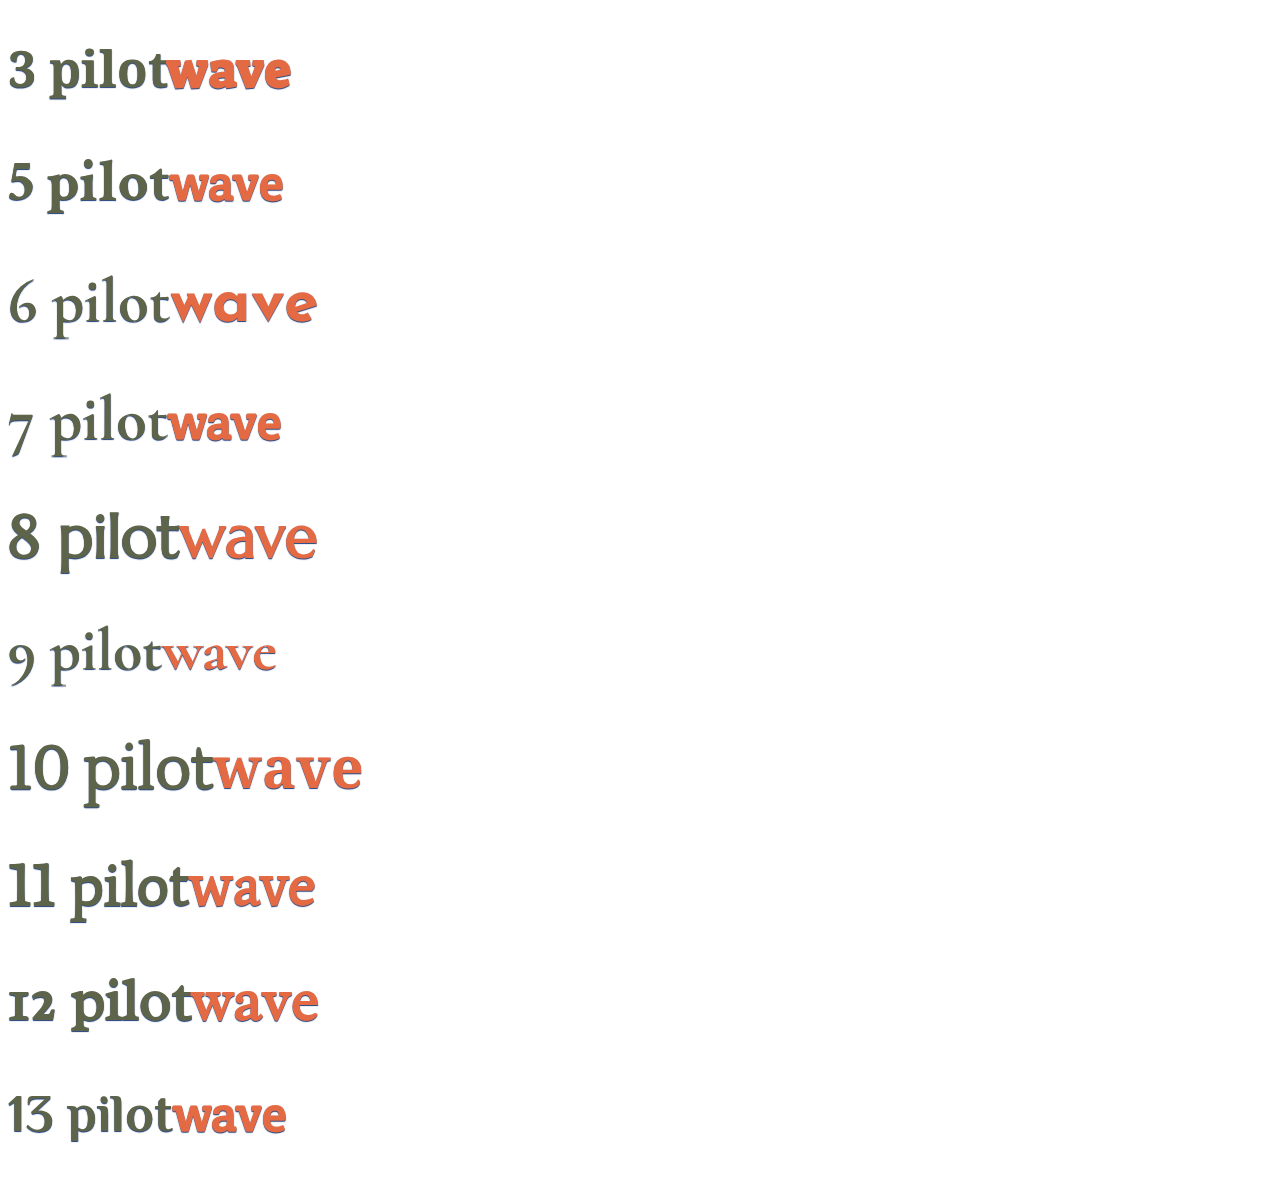
==== index.html @ 808ae356 "first commit" ====
<!DOCTYPE html>
<html>
  <head>
    <meta charset="utf-8">
    <title>Pilot Wave</title>
    <link href="resources/css/style.css" type="text/css" rel="stylesheet">
    <link href="https://fonts.googleapis.com/css?family=Tajawal:400,500,700,800,900" rel="stylesheet">
    <link href="https://fonts.googleapis.com/css?family=Montserrat:400,400i,500,500i" rel="stylesheet">
    <link href="https://fonts.googleapis.com/css?family=Noto+Serif:400,400i,700,700i" rel="stylesheet">
    <link href="https://fonts.googleapis.com/css?family=Indie+Flower" rel="stylesheet">
    <link href="https://fonts.googleapis.com/css?family=Crimson+Text:400,600i,700" rel="stylesheet">
    <link href="https://fonts.googleapis.com/css?family=Josefin+Sans:400,400i,600,600i,700" rel="stylesheet">
    <link href="https://fonts.googleapis.com/css?family=Cormorant+Garamond:400,400i,500,500i,600,600i,700,700i" rel="stylesheet">
    <link href="https://fonts.googleapis.com/css?family=Crete+Round" rel="stylesheet">
    <link href="https://fonts.googleapis.com/css?family=Suez+One" rel="stylesheet">
    <link href="https://fonts.googleapis.com/css?family=Forum" rel="stylesheet">
    <link href="https://fonts.googleapis.com/css?family=Lustria" rel="stylesheet">

    <link href="https://fonts.googleapis.com/css?family=Marcellus" rel="stylesheet">
    <link href="https://fonts.googleapis.com/css?family=Cormorant:400,500,600" rel="stylesheet">
    <link href="https://fonts.googleapis.com/css?family=Average" rel="stylesheet">
    <link href="https://fonts.googleapis.com/css?family=Radley" rel="stylesheet">
    <link href="https://fonts.googleapis.com/css?family=El+Messiri" rel="stylesheet">









  </head>
  <body>


      <h1 class="font3">3 pilot<span class="font9">wave</span>
      <!-- <h1 class="font3">4 pilot<span class="font4">wave</span> -->
      <!-- <h1 class="font5">4 pilot<span class="font4">wave</span> -->
      <h1 class="font5">5 pilot<span class="font8">wave</span>
      <h1 class="font7">6 pilot<span class="font6">wave</span>
      <h1 class="font7">7 pilot<span class="font8">wave</span>
      <h1 class="font14">8 pilot<span class="font15">wave</span>
      <h1 class="font16">9 pilot<span class="font17">wave</span>
      <h1 class="font12">10 pilot<span class="font13">wave</span>
        <h1 class="font18">11 pilot<span class="font19">wave</span>
          <h1 class="font20">12 pilot<span class="font21">wave</span>
            <h1 class="font22">13 pilot<span class="font8">wave</span>





  </body>
</html>
---- resources/css/style.css ----
html {

}

body {
  font-size: 30px;

}

.font1 {
  font-family: 'Tajawal', sans-serif;
color: #5d644a;

text-shadow: .25px .75px 1px #1F3F7B;
}
.font2 {
  font-family: 'Montserrat', sans-serif;
  color: #5d644a;

  text-shadow: .25px .75px 1px #1F3F7B;
}
.font3 {
  font-family: 'Noto Serif', serif;
  color: #5d644a;
  font-size: 50px;

  text-shadow: .25px .75px 1px #1F3F7B;
}
.font4 {
  font-family: 'Indie Flower', cursive;
  color: #e46a44;

  text-shadow: .25px .75px 1px #1F3F7B;
}
.font5 {
  font-family: 'Crimson Text', serif;
  color: #5d644a;

  text-shadow: .25px .75px 1px #1F3F7B;

}
.font6 {
  font-family: 'Josefin Sans', sans-serif;

color: #e46a44;
text-shadow: .25px .75px 1px #1F3F7B;
}
.font7 {
  font-family: 'Cormorant Garamond', serif;

color: #5d644a;
text-shadow: .25px .75px 1px #1F3F7B;
font-size: 63px;
}
.font8 {
  font-family: 'Crete Round', serif;

  color: #e46a44;
  text-shadow: .25px .75px 1px #1F3F7B;
  font-size: 50px;
}
.font9 {
  font-family: 'Suez One', serif;
  color: #e46a44;
  text-shadow: .25px .75px 1px #1F3F7B;

}

.font10 {
  font-family: 'Forum', cursive;
color: #5d644a;
  text-shadow: .25px .75px 1px #1F3F7B;

}

  .font12 {
    font-family: 'Lustria', serif;
    text-shadow: .25px .75px 1px #1F3F7B;
     color: #5d644a;

}


.font13 {
color: #e46a44;
font-family: 'Noto Serif', serif;
text-shadow: .25px .75px 1px #1F3F7B;
font-size: 57px;


}

.font14 {

   font-family: 'Marcellus', serif;

    text-shadow: .25px .75px 1px #1F3F7B;
    color: #5d644a;
  }
  .font15 {

     font-family: 'Marcellus', serif;

      color: #e46a44;
      text-shadow: .25px .75px 1px #1F3F7B;
    }


.font16 {
    font-family: 'Cormorant', serif;

    color: #5d644a;
    text-shadow: .25px .75px 1px #1F3F7B;
  }

.font17 {
    font-family: 'Cormorant', serif;

    color: #e46a44;
    text-shadow: .25px .75px 1px #1F3F7B;

}

.font18 {
     font-family: 'Average', serif;

    color: #5d644a;
    text-shadow: .25px .75px 1px #1F3F7B;
  }

.font19 {
  font-family: 'Average', serif;
   color: #e46a44;
    text-shadow: .25px .75px 1px #1F3F7B;

}

.font20 {
  font-family: 'Radley', serif;

   color: #5d644a;
    text-shadow: .25px .75px 1px #1F3F7B;

}
.font21 {
   font-family: 'Radley', serif;

   color: #e46a44;
    text-shadow: .25px .75px 1px #1F3F7B;

}

.font22 {
  font-family: 'El Messiri', sans-serif;


   color: #5d644a;
    text-shadow: .25px .75px 1px #1F3F7B;
    font-size: 53px;
  }

/* other rust optionss */
/* color: #e48444; */
/* color: #9f4a12; */
/* color: #ad5115; */
/* color: #9d3e2c; */




.font11 {
  font-family: 'Roboto', sans-serif;
  color: #607914;
  text-shadow: .25px .75px 1px #1F3F7B;

}
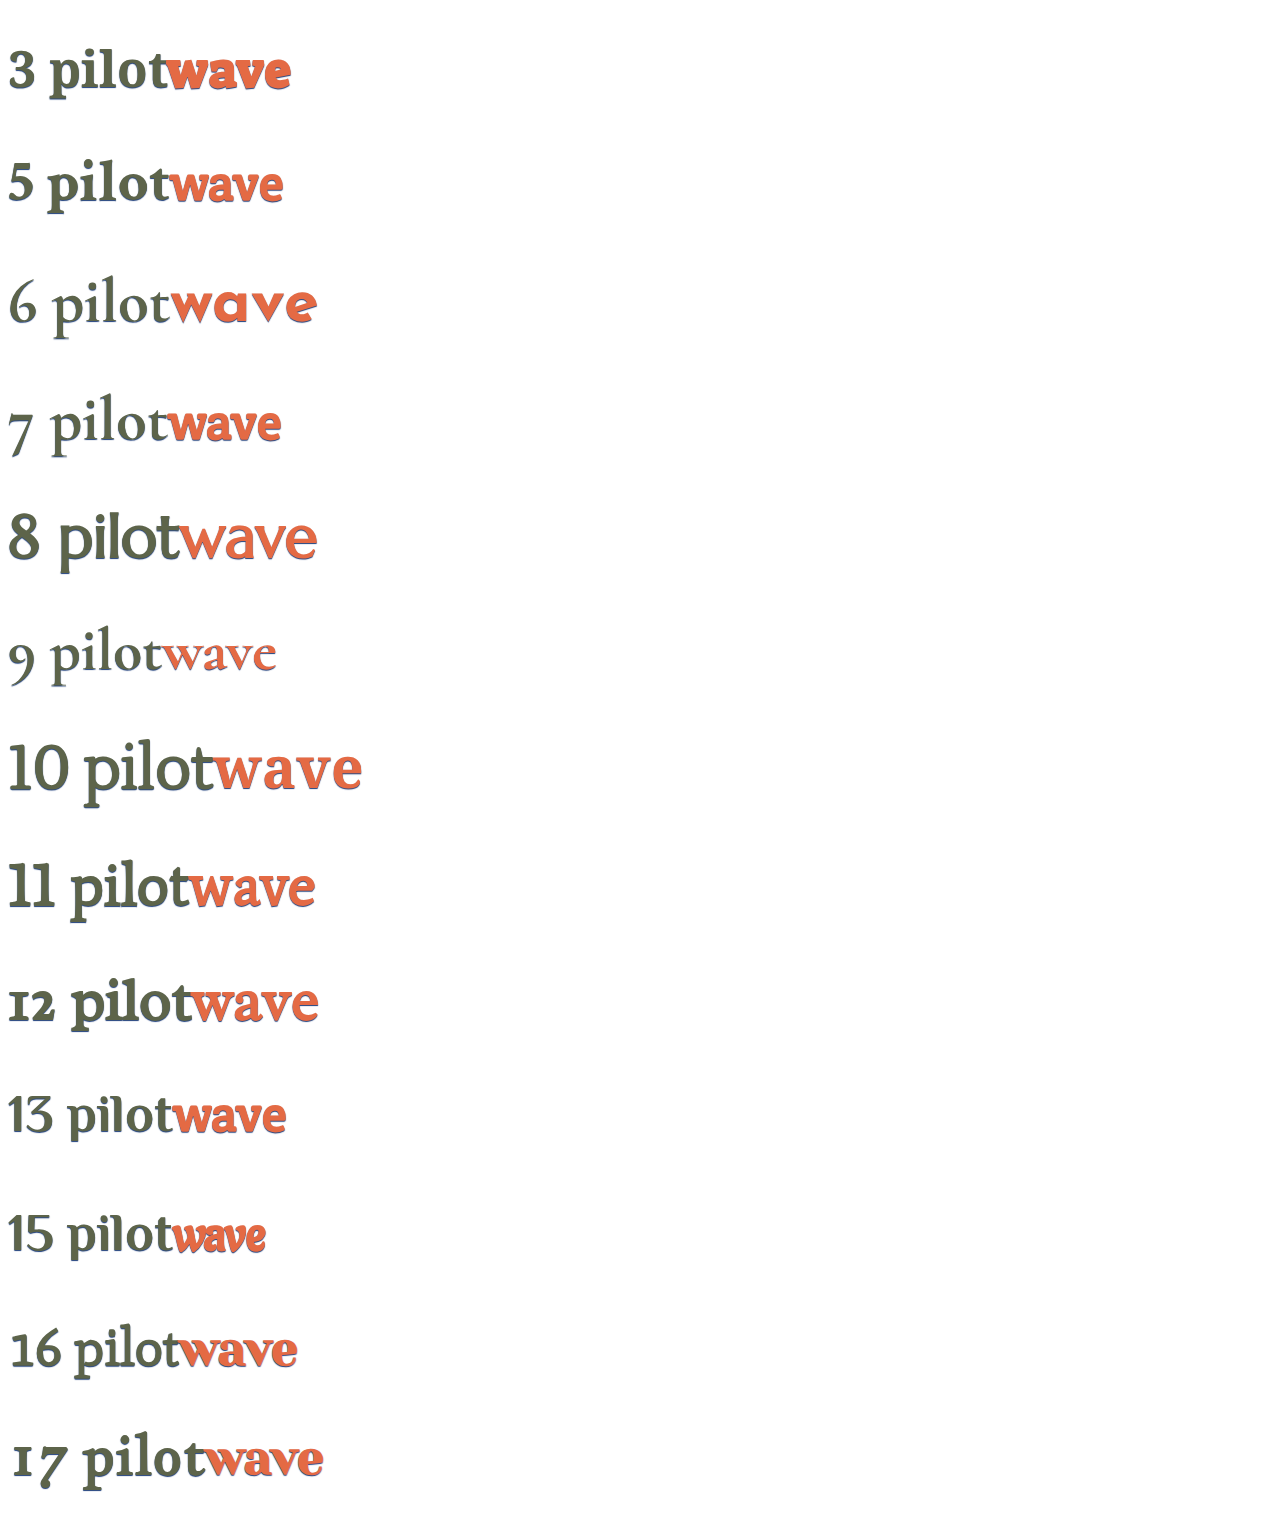
==== commit 72f5a404: "more fonts" ====
--- a/index.html
+++ b/index.html
@@ -3,7 +3,7 @@
   <head>
     <meta charset="utf-8">
     <title>Pilot Wave</title>
-    <link href="resources/css/style.css" type="text/css" rel="stylesheet">
+    <link href="./resources/css/style.css" type="text/css" rel="stylesheet">
     <link href="https://fonts.googleapis.com/css?family=Tajawal:400,500,700,800,900" rel="stylesheet">
     <link href="https://fonts.googleapis.com/css?family=Montserrat:400,400i,500,500i" rel="stylesheet">
     <link href="https://fonts.googleapis.com/css?family=Noto+Serif:400,400i,700,700i" rel="stylesheet">
@@ -21,7 +21,11 @@
     <link href="https://fonts.googleapis.com/css?family=Average" rel="stylesheet">
     <link href="https://fonts.googleapis.com/css?family=Radley" rel="stylesheet">
     <link href="https://fonts.googleapis.com/css?family=El+Messiri" rel="stylesheet">
-
+    <link href="https://fonts.googleapis.com/css?family=Aladin" rel="stylesheet">
+    <link href="https://fonts.googleapis.com/css?family=Aladin" rel="stylesheet">
+    <link href="https://fonts.googleapis.com/css?family=Yeseva+One" rel="stylesheet">
+    <link href="https://fonts.googleapis.com/css?family=Mate" rel="stylesheet">
+    <link href="https://fonts.googleapis.com/css?family=Jacques+Francois" rel="stylesheet">
 
 
 
@@ -47,6 +51,12 @@
           <h1 class="font20">12 pilot<span class="font21">wave</span>
             <h1 class="font22">13 pilot<span class="font8">wave</span>
 
+              <h1 class="font22">15 pilot<span class="font23">wave</span>
+
+                <h1 class="font25">16 pilot<span class="font24">wave</span>
+                  <h1 class="font26">17 pilot<span class="font24">wave</span>
+
+
 
 
 
--- a/resources/css/style.css
+++ b/resources/css/style.css
@@ -158,6 +158,38 @@
     text-shadow: .25px .75px 1px #1F3F7B;
     font-size: 53px;
   }
+
+.font23 {
+  font-family: 'Aladin', cursive;
+  color: #e46a44;
+   text-shadow: .25px .75px 1px #1F3F7B;
+
+}
+
+.font24 {
+  font-family: 'Yeseva One', cursive;
+  color: #e46a44;
+   text-shadow: .25px .75px 1px #1F3F7B;
+   font-size: 48px;
+
+}
+.font25 {
+
+  font-family: 'Mate', serif;
+   color: #5d644a;
+    text-shadow: .25px .75px 1px #1F3F7B;
+    font-size: 53px;
+  }
+
+  .font26 {
+
+    font-family: 'Jacques Francois', serif;
+
+
+     color: #5d644a;
+      text-shadow: .25px .75px 1px #1F3F7B;
+      font-size: 57px;
+    }
 
 /* other rust optionss */
 /* color: #e48444; */
